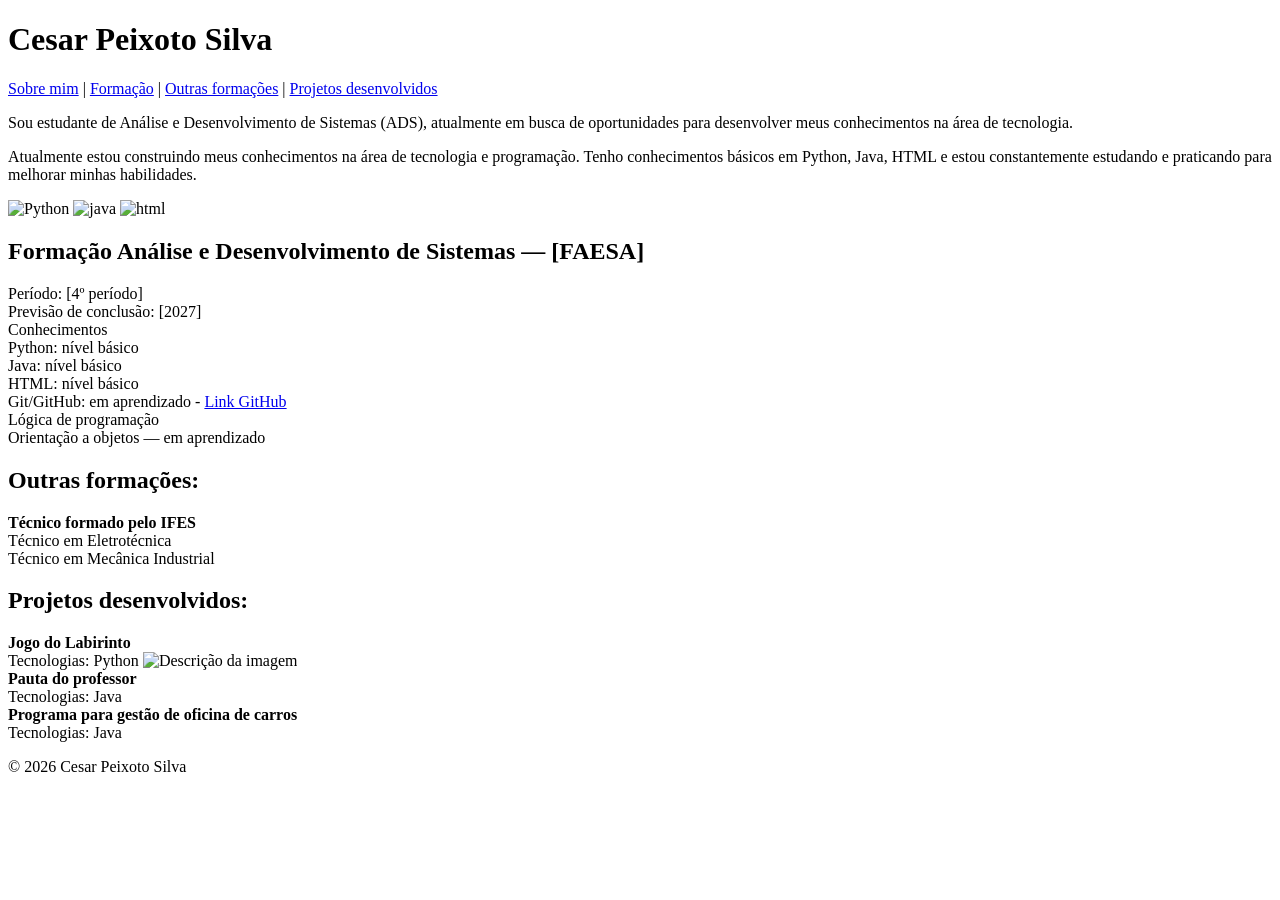
==== index.html @ e4046b6a "Refactor sections in index.html for clarity" ====
<!DOCTYPE html>
<html>
<head>
<title>Portfólio</title>
</head>
<body>
<header>
<h1>Cesar Peixoto Silva</h1>
  <nav>
    <a href="#sobre">Sobre mim</a> |
    <a href="#formacao">Formação</a> |
    <a href="#outras-formacoes">Outras formações</a> |
    <a href="#projetos">Projetos desenvolvidos</a>
  </nav>
</header>
<main>
  
<section id="sobre">
<p>Sou estudante de Análise e Desenvolvimento de Sistemas (ADS), atualmente em busca de oportunidades para desenvolver meus conhecimentos na área de tecnologia.</p>
<p>Atualmente estou construindo meus conhecimentos na área de tecnologia e programação. Tenho conhecimentos básicos em Python, Java, HTML e estou constantemente estudando e praticando para melhorar minhas habilidades.</p>
<img width="60" height="60" src="https://1.bp.blogspot.com/-bJapstoiThM/XtpvkGBHPKI/AAAAAAAAAqE/Ume0qNfFwk0JSwXZ9qjnB3WKN9dSofeCgCK4BGAsYHg/s1280/language-2024210_1280.png" alt="Python"> <img width="60" height="60" src="https://tse1.mm.bing.net/th/id/OIP.V4Yw4WplHTnVeI4FCcSY0wHaHa?r=0&rs=1&pid=ImgDetMain&o=7&rm=3" alt="java"> <img width="60" height="60" src="https://w7.pngwing.com/pngs/185/866/png-transparent-html-logo-html-web-design-scalable-graphics-world-wide-web-markup-language-html5-icon-hd-miscellaneous-angle-text.png" alt="html">
</section>
<section id="formacao">
<h2>Formação Análise e Desenvolvimento de Sistemas — [FAESA]</h2>

<p>Período: [4º período] <br>
Previsão de conclusão: [2027]<br>
Conhecimentos<br>
Python: nível básico<br>
Java: nível básico<br>
HTML: nível básico<br>
Git/GitHub: em aprendizado - <a href="https://github.com/Ceasa20/">Link GitHub</a><br>
Lógica de programação<br>
Orientação a objetos — em aprendizado<br></p>
</section>

<section id="outras-formacoes">
<h2>Outras formações:</h2>
<strong>Técnico formado pelo IFES</strong><br>
Técnico em Eletrotécnica <br>
Técnico em Mecânica Industrial <br>
</section>

<section id="projetos"> 
<h2>Projetos desenvolvidos:</h2>
<strong>Jogo do Labirinto</strong><br>
Tecnologias: Python <img width="15" height="15" src="https://1.bp.blogspot.com/-bJapstoiThM/XtpvkGBHPKI/AAAAAAAAAqE/Ume0qNfFwk0JSwXZ9qjnB3WKN9dSofeCgCK4BGAsYHg/s1280/language-2024210_1280.png" alt="Descrição da imagem"><br>
<strong>Pauta do professor</strong><br>
Tecnologias: Java<br>
<strong>Programa para gestão de oficina de carros</strong><br>
Tecnologias: Java<br>
</section>
</main>

<footer>
    <p>© 2026 Cesar Peixoto Silva</p>
</footer>

</body>

</html>
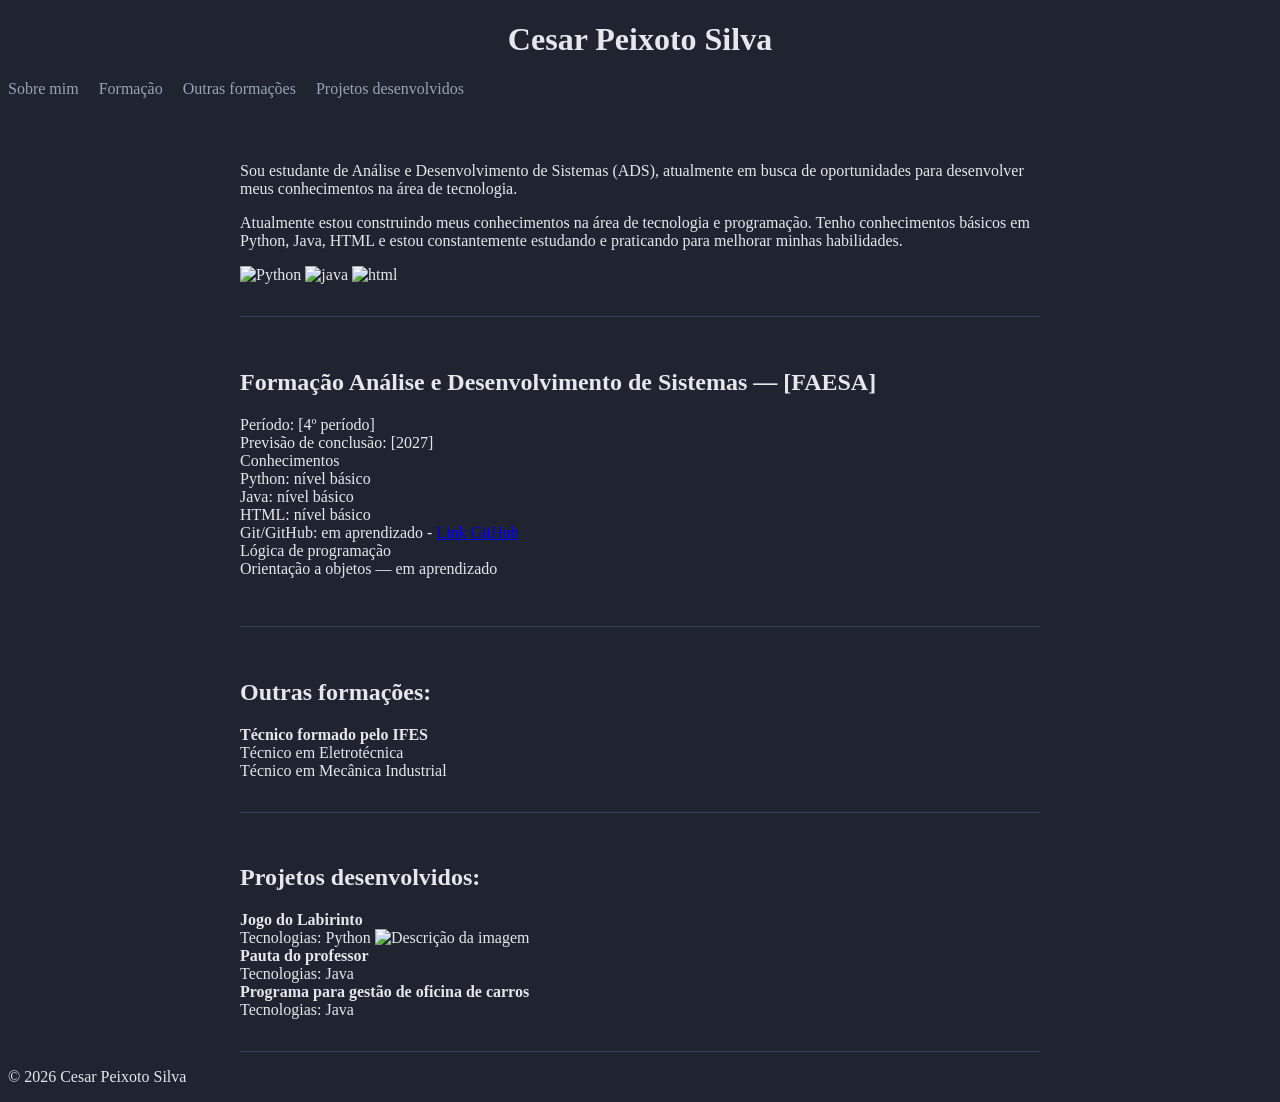
==== commit 78c79875: "Refactor navigation links into an unordered list" ====
--- a/index.html
+++ b/index.html
@@ -1,16 +1,19 @@
 <!DOCTYPE html>
-<html>
+<html lang="pt-BR">
 <head>
 <title>Portfólio</title>
+<link rel="stylesheet" href="css/index.css">
 </head>
 <body>
 <header>
 <h1>Cesar Peixoto Silva</h1>
   <nav>
-    <a href="#sobre">Sobre mim</a> |
-    <a href="#formacao">Formação</a> |
-    <a href="#outras-formacoes">Outras formações</a> |
-    <a href="#projetos">Projetos desenvolvidos</a>
+    <ul>
+      <li><a href="#sobre">Sobre mim</a></li>
+      <li><a href="#formacao">Formação</a></li>
+      <li><a href="#outras-formacoes">Outras formações</a></li>
+      <li><a href="#projetos">Projetos desenvolvidos</a></li>
+    </ul>
   </nav>
 </header>
 <main>
--- a/css/index.css
+++ b/css/index.css
@@ -0,0 +1,35 @@
+body {
+  background-color: #1f2430;
+  color: #e4e7ec;
+}
+h1 {
+  text-align: center;
+}
+
+/* centralizador */
+main {
+  max-width: 800px;
+  margin: 0 auto;
+  padding: 0 1rem;
+}
+/* gimenu */
+nav ul {
+  list-style: none;
+  padding: 0;
+  display: flex;
+  gap: 20px;
+}
+
+nav a {
+  color: #9aa3b2;
+  text-decoration: none;
+}
+
+nav a:hover {
+  color: #e4e7ec;
+}
+/* separar_secoes */
+section {
+  padding: 2rem 0;
+  border-bottom: 1px solid #384054;
+}
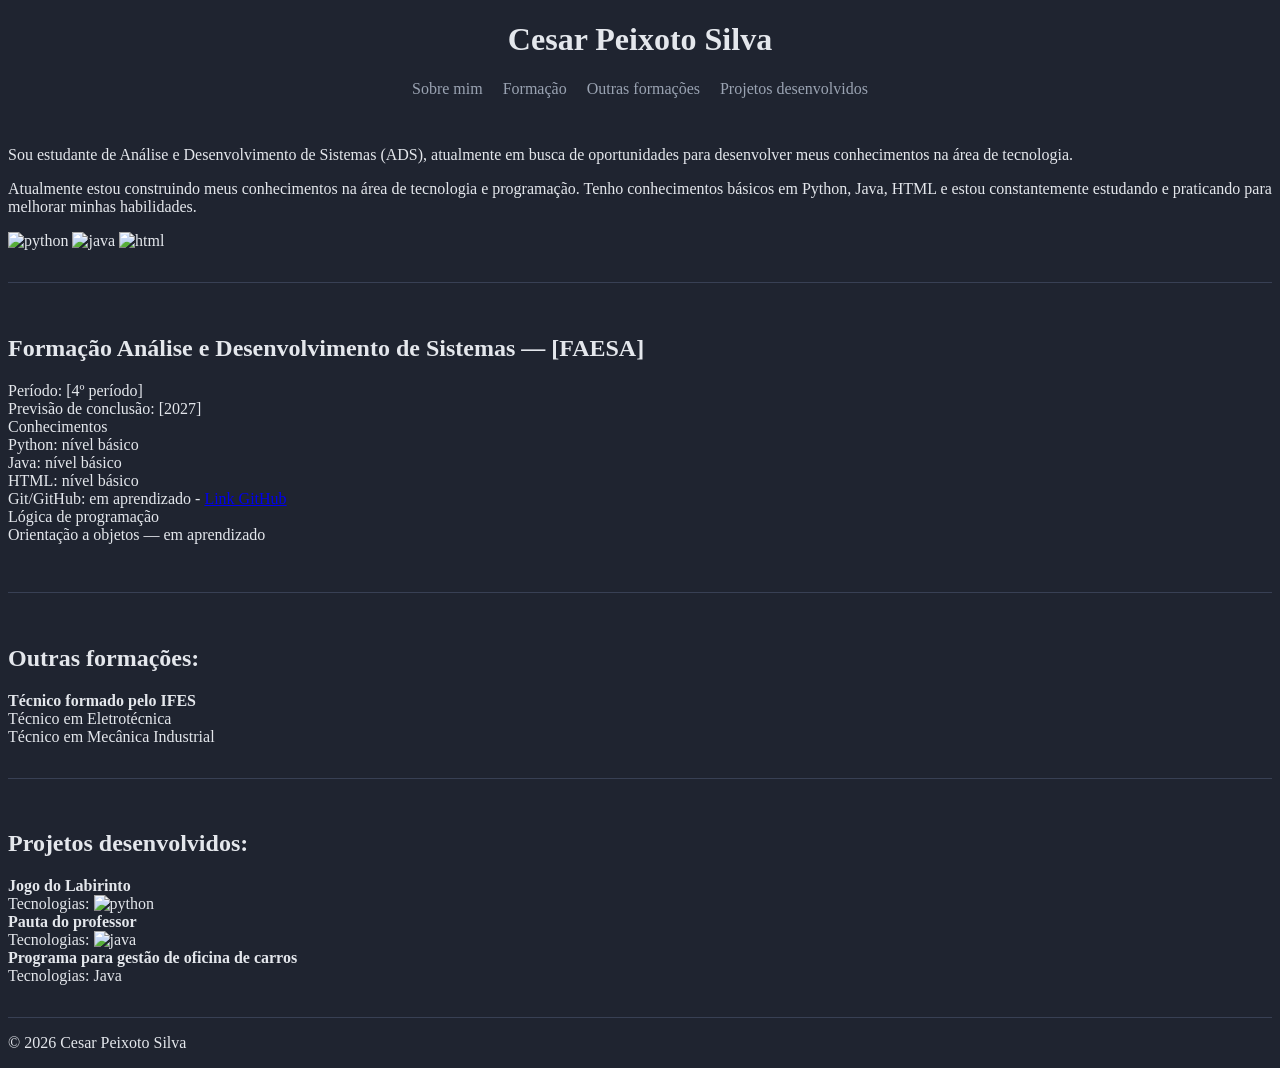
==== commit ed568ecc: "Replace image sources with local assets" ====
--- a/index.html
+++ b/index.html
@@ -21,7 +21,7 @@
 <section id="sobre">
 <p>Sou estudante de Análise e Desenvolvimento de Sistemas (ADS), atualmente em busca de oportunidades para desenvolver meus conhecimentos na área de tecnologia.</p>
 <p>Atualmente estou construindo meus conhecimentos na área de tecnologia e programação. Tenho conhecimentos básicos em Python, Java, HTML e estou constantemente estudando e praticando para melhorar minhas habilidades.</p>
-<img width="60" height="60" src="https://1.bp.blogspot.com/-bJapstoiThM/XtpvkGBHPKI/AAAAAAAAAqE/Ume0qNfFwk0JSwXZ9qjnB3WKN9dSofeCgCK4BGAsYHg/s1280/language-2024210_1280.png" alt="Python"> <img width="60" height="60" src="https://tse1.mm.bing.net/th/id/OIP.V4Yw4WplHTnVeI4FCcSY0wHaHa?r=0&rs=1&pid=ImgDetMain&o=7&rm=3" alt="java"> <img width="60" height="60" src="https://w7.pngwing.com/pngs/185/866/png-transparent-html-logo-html-web-design-scalable-graphics-world-wide-web-markup-language-html5-icon-hd-miscellaneous-angle-text.png" alt="html">
+<img src=".assets/Mock design/py.png" alt="python"> <img src=".assets/Mock design/java.png" alt="java"> <img src=".assets/Mock design/html.png" alt="html">
 </section>
 <section id="formacao">
 <h2>Formação Análise e Desenvolvimento de Sistemas — [FAESA]</h2>
@@ -47,9 +47,9 @@
 <section id="projetos"> 
 <h2>Projetos desenvolvidos:</h2>
 <strong>Jogo do Labirinto</strong><br>
-Tecnologias: Python <img width="15" height="15" src="https://1.bp.blogspot.com/-bJapstoiThM/XtpvkGBHPKI/AAAAAAAAAqE/Ume0qNfFwk0JSwXZ9qjnB3WKN9dSofeCgCK4BGAsYHg/s1280/language-2024210_1280.png" alt="Descrição da imagem"><br>
+Tecnologias: <img src=".assets/Mock design/py.png" alt="python"><br>
 <strong>Pauta do professor</strong><br>
-Tecnologias: Java<br>
+Tecnologias: <img src=".assets/Mock design/java.png" alt="java"><br>
 <strong>Programa para gestão de oficina de carros</strong><br>
 Tecnologias: Java<br>
 </section>
--- a/css/index.css
+++ b/css/index.css
@@ -6,18 +6,21 @@
   text-align: center;
 }
 
-/* centralizador */
-main {
-  max-width: 800px;
-  margin: 0 auto;
-  padding: 0 1rem;
+nav {
+  display: flex;
+  justify-content: center;
 }
-/* gimenu */
+img {
+    width: 60px;
+    height: 60px;
+}
 nav ul {
   list-style: none;
   padding: 0;
+  margin: 0;
   display: flex;
   gap: 20px;
+  justify-content: center;
 }
 
 nav a {
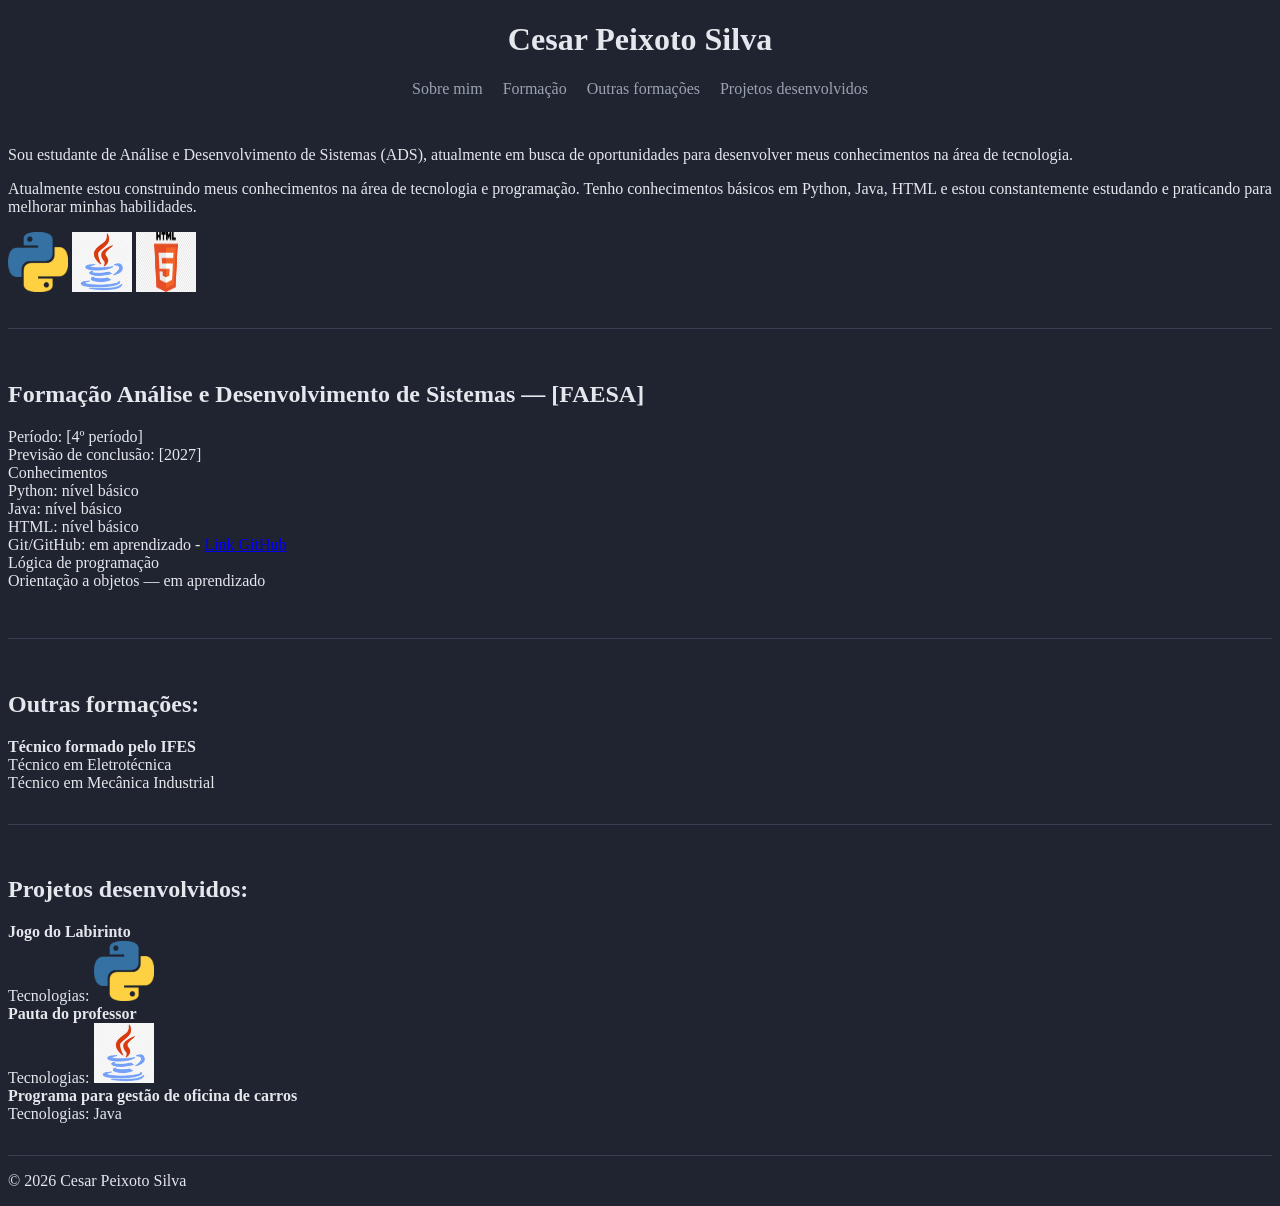
==== commit 9676e00d: "Fix image source paths in index.html" ====
--- a/index.html
+++ b/index.html
@@ -21,7 +21,7 @@
 <section id="sobre">
 <p>Sou estudante de Análise e Desenvolvimento de Sistemas (ADS), atualmente em busca de oportunidades para desenvolver meus conhecimentos na área de tecnologia.</p>
 <p>Atualmente estou construindo meus conhecimentos na área de tecnologia e programação. Tenho conhecimentos básicos em Python, Java, HTML e estou constantemente estudando e praticando para melhorar minhas habilidades.</p>
-<img src=".assets/Mock design/py.png" alt="python"> <img src=".assets/Mock design/java.png" alt="java"> <img src=".assets/Mock design/html.png" alt="html">
+<img src="assets/Mock design/py.png" alt="python"> <img src="assets/Mock design/java.png" alt="java"> <img src="assets/Mock design/html.png" alt="html">
 </section>
 <section id="formacao">
 <h2>Formação Análise e Desenvolvimento de Sistemas — [FAESA]</h2>
@@ -47,9 +47,9 @@
 <section id="projetos"> 
 <h2>Projetos desenvolvidos:</h2>
 <strong>Jogo do Labirinto</strong><br>
-Tecnologias: <img src=".assets/Mock design/py.png" alt="python"><br>
+Tecnologias: <img src="assets/Mock design/py.png" alt="python"><br>
 <strong>Pauta do professor</strong><br>
-Tecnologias: <img src=".assets/Mock design/java.png" alt="java"><br>
+Tecnologias: <img src="assets/Mock design/java.png" alt="java"><br>
 <strong>Programa para gestão de oficina de carros</strong><br>
 Tecnologias: Java<br>
 </section>
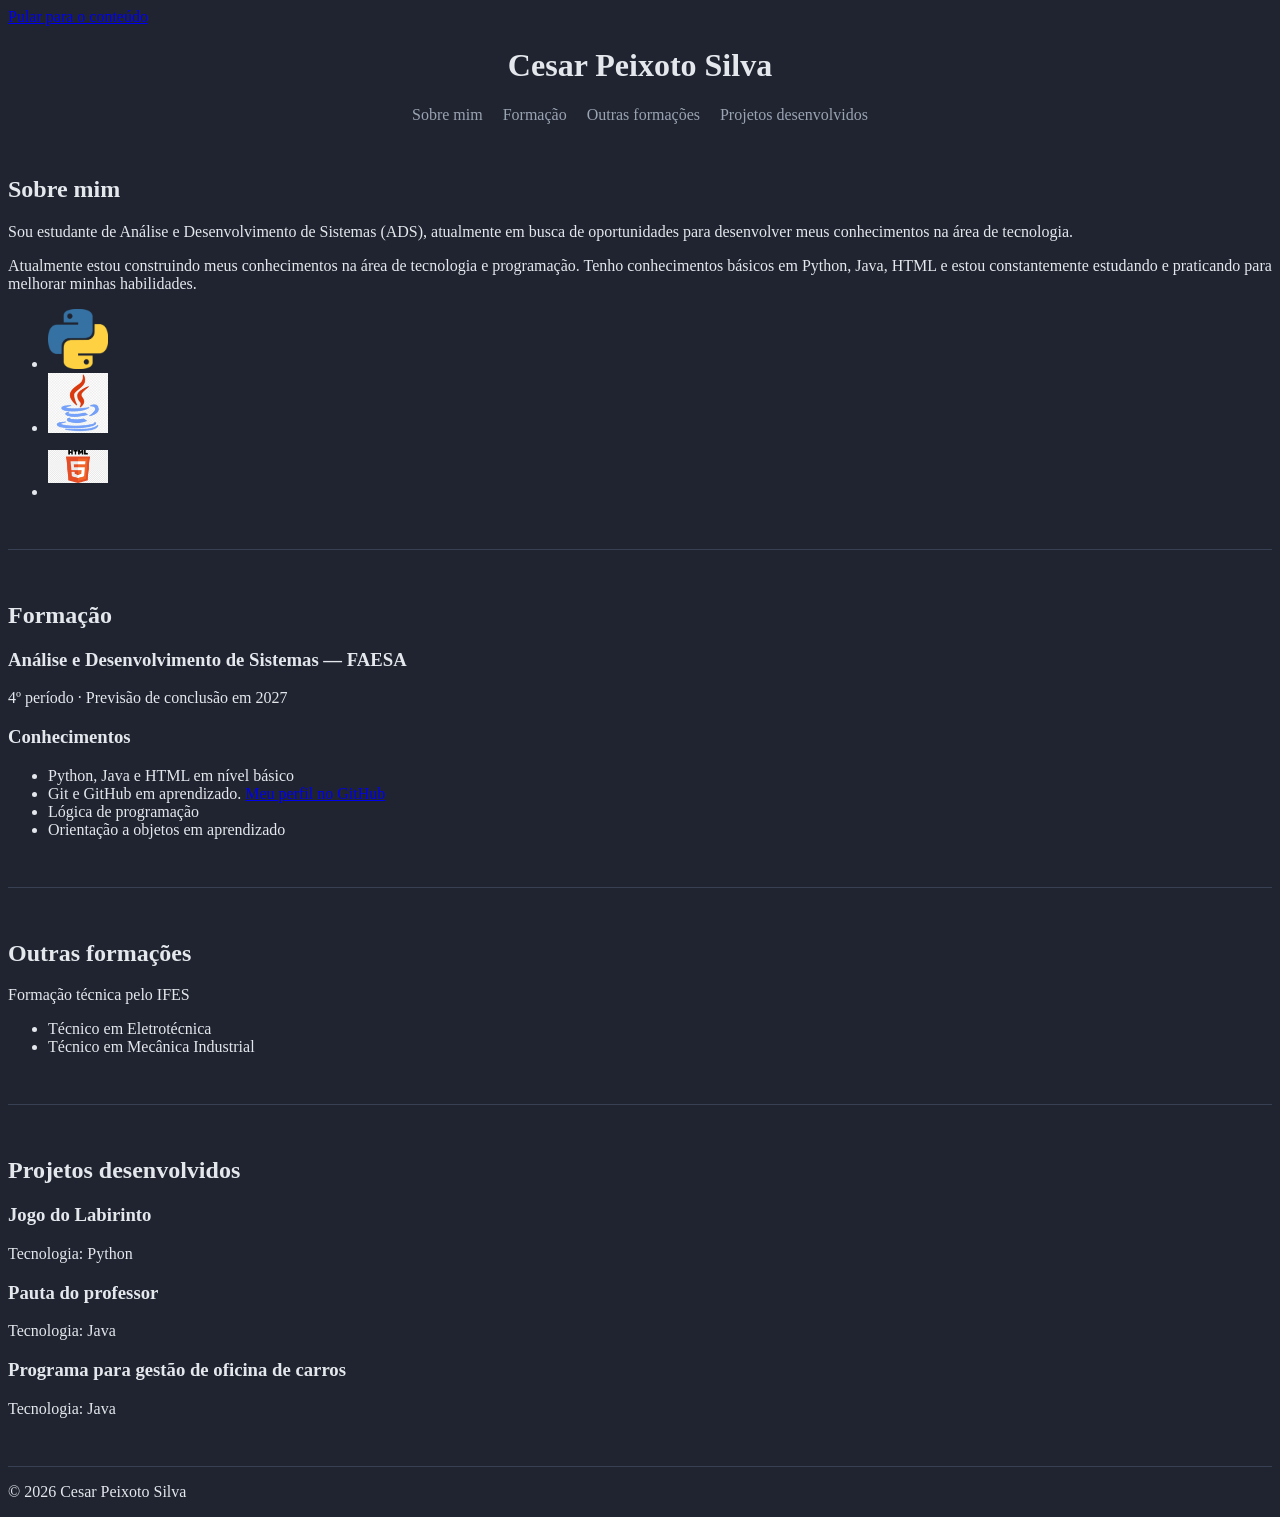
==== commit 5914ffb6: "Add files via upload Aplica fundamentos de CSS que foram pedidos e acessibilidade ao portfólio que f" ====
--- a/index.html
+++ b/index.html
@@ -1,64 +1,81 @@
 <!DOCTYPE html>
 <html lang="pt-BR">
 <head>
-<title>Portfólio</title>
-<link rel="stylesheet" href="css/index.css">
+  <meta charset="UTF-8">
+  <meta name="viewport" content="width=device-width, initial-scale=1">
+  <title>Portfólio | Cesar Peixoto Silva</title>
+  <link rel="stylesheet" href="css/index.css">
 </head>
 <body>
-<header>
-<h1>Cesar Peixoto Silva</h1>
-  <nav>
-    <ul>
-      <li><a href="#sobre">Sobre mim</a></li>
-      <li><a href="#formacao">Formação</a></li>
-      <li><a href="#outras-formacoes">Outras formações</a></li>
-      <li><a href="#projetos">Projetos desenvolvidos</a></li>
-    </ul>
-  </nav>
-</header>
-<main>
-  
-<section id="sobre">
-<p>Sou estudante de Análise e Desenvolvimento de Sistemas (ADS), atualmente em busca de oportunidades para desenvolver meus conhecimentos na área de tecnologia.</p>
-<p>Atualmente estou construindo meus conhecimentos na área de tecnologia e programação. Tenho conhecimentos básicos em Python, Java, HTML e estou constantemente estudando e praticando para melhorar minhas habilidades.</p>
-<img src="assets/Mock design/py.png" alt="python"> <img src="assets/Mock design/java.png" alt="java"> <img src="assets/Mock design/html.png" alt="html">
-</section>
-<section id="formacao">
-<h2>Formação Análise e Desenvolvimento de Sistemas — [FAESA]</h2>
+  <a class="pular-conteudo" href="#conteudo">Pular para o conteúdo</a>
 
-<p>Período: [4º período] <br>
-Previsão de conclusão: [2027]<br>
-Conhecimentos<br>
-Python: nível básico<br>
-Java: nível básico<br>
-HTML: nível básico<br>
-Git/GitHub: em aprendizado - <a href="https://github.com/Ceasa20/">Link GitHub</a><br>
-Lógica de programação<br>
-Orientação a objetos — em aprendizado<br></p>
-</section>
+  <header class="cabecalho">
+    <h1>Cesar Peixoto Silva</h1>
+    <nav aria-label="Navegação principal">
+      <ul>
+        <li><a href="#sobre">Sobre mim</a></li>
+        <li><a href="#formacao">Formação</a></li>
+        <li><a href="#outras-formacoes">Outras formações</a></li>
+        <li><a href="#projetos">Projetos desenvolvidos</a></li>
+      </ul>
+    </nav>
+  </header>
 
-<section id="outras-formacoes">
-<h2>Outras formações:</h2>
-<strong>Técnico formado pelo IFES</strong><br>
-Técnico em Eletrotécnica <br>
-Técnico em Mecânica Industrial <br>
-</section>
+  <main id="conteudo" tabindex="-1">
+    <section id="sobre">
+      <h2>Sobre mim</h2>
+      <p>Sou estudante de Análise e Desenvolvimento de Sistemas (ADS), atualmente em busca de oportunidades para desenvolver meus conhecimentos na área de tecnologia.</p>
+      <p>Atualmente estou construindo meus conhecimentos na área de tecnologia e programação. Tenho conhecimentos básicos em Python, Java, HTML e estou constantemente estudando e praticando para melhorar minhas habilidades.</p>
+      <ul class="tecnologias" aria-label="Tecnologias">
+        <li><img src="assets/Mock design/py.png" alt="Python" width="60" height="60"></li>
+        <li><img src="assets/Mock design/java.png" alt="Java" width="60" height="60"></li>
+        <li><img src="assets/Mock design/html.png" alt="HTML" width="60" height="60"></li>
+      </ul>
+    </section>
 
-<section id="projetos"> 
-<h2>Projetos desenvolvidos:</h2>
-<strong>Jogo do Labirinto</strong><br>
-Tecnologias: <img src="assets/Mock design/py.png" alt="python"><br>
-<strong>Pauta do professor</strong><br>
-Tecnologias: <img src="assets/Mock design/java.png" alt="java"><br>
-<strong>Programa para gestão de oficina de carros</strong><br>
-Tecnologias: Java<br>
-</section>
-</main>
+    <section id="formacao">
+      <h2>Formação</h2>
+      <h3>Análise e Desenvolvimento de Sistemas — FAESA</h3>
+      <p>4º período · Previsão de conclusão em 2027</p>
+      <h3>Conhecimentos</h3>
+      <ul>
+        <li>Python, Java e HTML em nível básico</li>
+        <li>Git e GitHub em aprendizado. <a href="https://github.com/Ceasa20/">Meu perfil no GitHub</a></li>
+        <li>Lógica de programação</li>
+        <li>Orientação a objetos em aprendizado</li>
+      </ul>
+    </section>
 
-<footer>
+    <section id="outras-formacoes">
+      <h2>Outras formações</h2>
+      <p>Formação técnica pelo IFES</p>
+      <ul>
+        <li>Técnico em Eletrotécnica</li>
+        <li>Técnico em Mecânica Industrial</li>
+      </ul>
+    </section>
+
+    <section id="projetos">
+      <h2>Projetos desenvolvidos</h2>
+      <div class="lista-projetos">
+        <article class="projeto">
+          <h3>Jogo do Labirinto</h3>
+          <p>Tecnologia: Python</p>
+        </article>
+        <article class="projeto">
+          <h3>Pauta do professor</h3>
+          <p>Tecnologia: Java</p>
+        </article>
+        <article class="projeto">
+          <h3>Programa para gestão de oficina de carros</h3>
+          <p>Tecnologia: Java</p>
+        </article>
+      </div>
+    </section>
+  </main>
+
+  <footer>
     <p>© 2026 Cesar Peixoto Silva</p>
-</footer>
-
+  </footer>
 </body>
-
 </html>
--- a/css/index.css
+++ b/css/index.css
@@ -7,13 +7,23 @@
 }
 
 nav {
+  width: 100%;
   display: flex;
   justify-content: center;
 }
-img {
+
+#sobre img {
     width: 60px;
     height: 60px;
+    object-fit: contain;
 }
+
+#projetos img {
+    width: 15px;
+    height: 15px;
+    object-fit: contain;
+}
+
 nav ul {
   list-style: none;
   padding: 0;
@@ -21,6 +31,7 @@
   display: flex;
   gap: 20px;
   justify-content: center;
+  flex-wrap: wrap;
 }
 
 nav a {
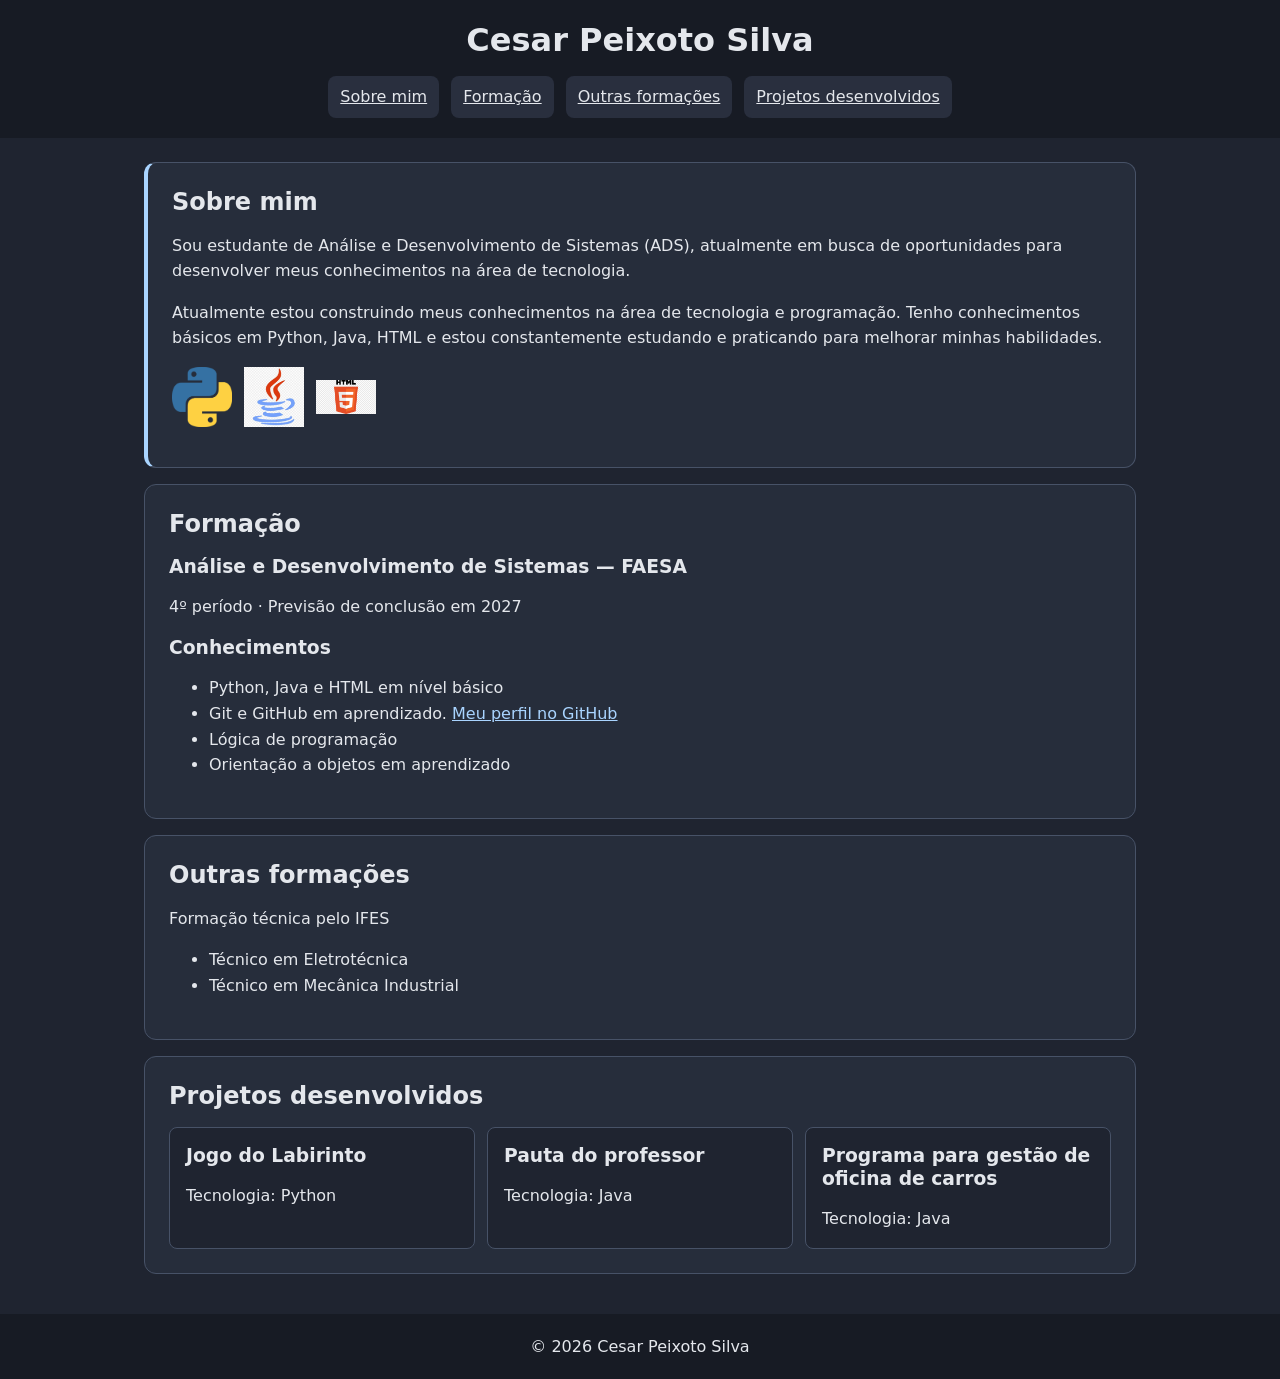
==== commit 15b0b9ab: "Change stylesheet link path in index.html" ====
--- a/index.html
+++ b/index.html
@@ -4,7 +4,7 @@
   <meta charset="UTF-8">
   <meta name="viewport" content="width=device-width, initial-scale=1">
   <title>Portfólio | Cesar Peixoto Silva</title>
-  <link rel="stylesheet" href="css/index.css">
+  <link rel="stylesheet" href="index.css">
 </head>
 <body>
   <a class="pular-conteudo" href="#conteudo">Pular para o conteúdo</a>
--- a/index.css
+++ b/index.css
@@ -0,0 +1,150 @@
+/* Box model: o tamanho declarado inclui padding e borda. */
+* {
+  box-sizing: border-box;
+}
+
+body {
+  margin: 0;
+  background-color: #1f2430;
+  color: #e4e7ec;
+  font-family: system-ui, sans-serif;
+  line-height: 1.6;
+}
+
+/* Seletores e cascata: nav a tem prioridade sobre o seletor a. */
+a {
+  color: #a9d4ff;
+}
+
+a:focus-visible {
+  outline: 3px solid #fcd778;
+  outline-offset: 3px;
+}
+
+/* Posicionamento: o atalho fica no canto da tela e aparece ao receber foco. */
+.pular-conteudo {
+  position: fixed;
+  top: 0.75rem;
+  left: 0.75rem;
+  z-index: 1;
+  padding: 0.75rem 1rem;
+  background-color: #fcd778;
+  color: #1f2430;
+  transform: translateY(calc(-100% - 1rem));
+}
+
+.pular-conteudo:focus {
+  transform: none;
+  outline-color: #fff;
+}
+
+.cabecalho,
+footer {
+  padding: 1.25rem 1rem;
+  background-color: #171b24;
+  text-align: center;
+}
+
+h1,
+h2,
+h3 {
+  line-height: 1.25;
+}
+
+h1,
+h2,
+h3,
+footer p {
+  margin: 0;
+}
+
+/* Flexbox: os itens quebram de linha conforme o espaço disponível. */
+nav ul,
+.tecnologias,
+.lista-projetos {
+  display: flex;
+  flex-wrap: wrap;
+  gap: 0.75rem;
+}
+
+nav ul,
+.tecnologias {
+  list-style: none;
+  padding: 0;
+}
+
+nav ul {
+  justify-content: center;
+  margin: 1rem 0 0;
+}
+
+nav a {
+  display: block;
+  padding: 0.5rem 0.75rem;
+  border-radius: 0.5rem;
+  background-color: #292f3e;
+  color: #e4e7ec;
+}
+
+nav a:hover,
+nav a:focus-visible {
+  background-color: #384054;
+}
+
+main {
+  max-width: 64rem;
+  margin: 0 auto;
+  padding: 1.5rem 1rem;
+}
+
+section {
+  margin-bottom: 1rem;
+  padding: 1.5rem;
+  border: 1px solid #475267;
+  border-radius: 0.75rem;
+  background-color: #262d3b;
+}
+
+/* O seletor de ID destaca a seção de apresentação. */
+#sobre {
+  border-left: 4px solid #a9d4ff;
+}
+
+section h2 {
+  margin-bottom: 1rem;
+}
+
+.tecnologias img {
+  display: block;
+  object-fit: contain;
+}
+
+.projeto {
+  flex: 1 1 14rem;
+  min-width: 0;
+  padding: 1rem;
+  border: 1px solid #475267;
+  border-radius: 0.5rem;
+  background-color: #1f2430;
+  overflow-wrap: anywhere;
+}
+
+.projeto p {
+  margin-bottom: 0;
+}
+
+/* Responsividade: no celular, navegação e projetos ficam em uma coluna. */
+@media (max-width: 36rem) {
+  nav ul,
+  .lista-projetos {
+    flex-direction: column;
+  }
+
+  .projeto {
+    flex-basis: auto;
+  }
+
+  section {
+    padding: 1rem;
+  }
+}
